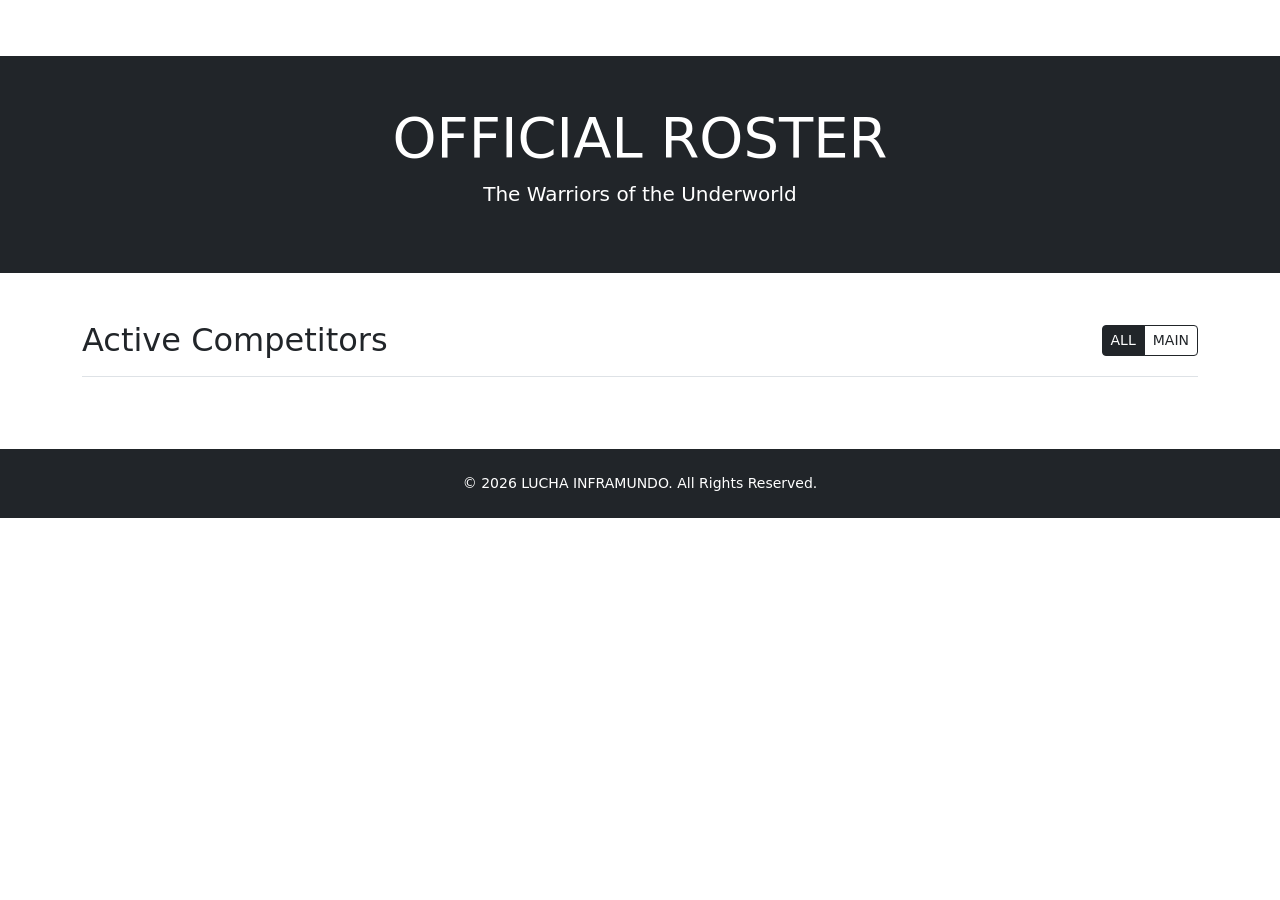
==== index.html @ c6308e49 "Create index.html for GitHub Pages" ====
<!DOCTYPE html>
<html lang="en">
<head>
    <meta charset="UTF-8">
    <meta name="viewport" content="width=device-width, initial-scale=1.0">
    <title>LUCHA INFRAMUNDO | Professional Wrestling</title>
    <link href="https://cdn.jsdelivr.net/npm/bootstrap@5.3.0/dist/css/bootstrap.min.css" rel="stylesheet">
    <link rel="stylesheet" href="css/style.css">
    <link rel="preconnect" href="https://fonts.googleapis.com">
    <link rel="preconnect" href="https://fonts.gstatic.com" crossorigin>
    <link href="https://fonts.googleapis.com/css2?family=Inter:wght@400;700;900&display=swap" rel="stylesheet">
</head>
<body>

    <nav class="navbar navbar-expand-lg navbar-dark sticky-top">
        <div class="container">
            <a class="navbar-brand" href="#">LUCHA INFRAMUNDO</a>
            <button class="navbar-toggler" type="button" data-bs-toggle="collapse" data-bs-target="#navbarNav">
                <span class="navbar-toggler-icon"></span>
            </button>
            <div class="collapse navbar-collapse" id="navbarNav">
                <ul class="navbar-nav ms-auto">
                    <li class="nav-item"><a class="nav-link active" href="index.html">Roster</a></li>
                    <li class="nav-item"><a class="nav-link" href="#">Results</a></li>
                    <li class="nav-item"><a class="nav-link" href="#">Championships</a></li>
                </ul>
            </div>
        </div>
    </nav>

    <header class="py-5 text-center text-white bg-dark header-banner">
        <div class="container">
            <h1 class="display-4 fw-black">OFFICIAL ROSTER</h1>
            <p class="lead">The Warriors of the Underworld</p>
        </div>
    </header>

    <main class="container my-5">
        <div class="d-flex justify-content-between align-items-center mb-4 border-bottom pb-3">
            <h2 class="section-title mb-0">Active Competitors</h2>
            <div class="btn-group" role="group">
                <button type="button" class="btn btn-dark btn-sm" onclick="filterRoster('All')">ALL</button>
                <button type="button" class="btn btn-outline-dark btn-sm" onclick="filterRoster('Main Roster')">MAIN</button>
            </div>
        </div>

        <div id="roster-grid" class="row">
            <!-- JavaScript will inject cards here -->
        </div>
    </main>

    <!-- Bio Modal -->
    <div class="modal fade" id="bioModal" tabindex="-1" aria-hidden="true">
        <div class="modal-dialog modal-lg modal-dialog-centered">
            <div class="modal-content rounded-0">
                <div class="modal-header bg-dark text-white rounded-0">
                    <h5 class="modal-title" id="modalNameLabel">ATHLETE PROFILE</h5>
                    <button type="button" class="btn-close btn-close-white" data-bs-dismiss="modal" aria-label="Close"></button>
                </div>
                <div class="modal-body p-0" id="modal-body-container">
                    <!-- JS fills this -->
                </div>
            </div>
        </div>
    </div>

    <footer class="py-4 bg-dark text-white text-center mt-5">
        <p class="small mb-0">&copy; 2026 LUCHA INFRAMUNDO. All Rights Reserved.</p>
    </footer>

    <script src="https://cdn.jsdelivr.net/npm/bootstrap@5.3.0/dist/js/bootstrap.bundle.min.js"></script>
    <script src="js/script.js"></script>
</body>
</html>
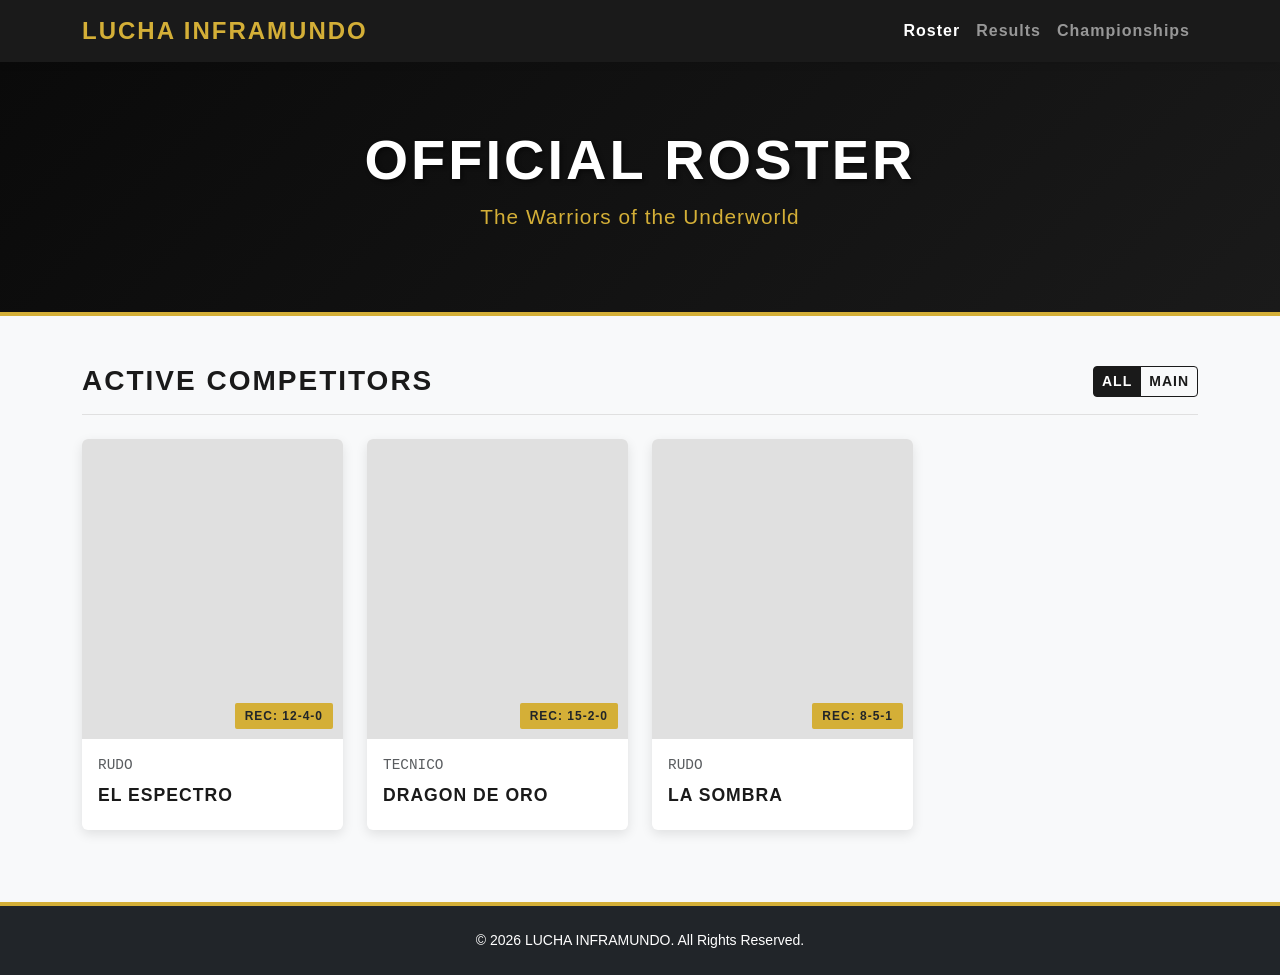
==== commit a6ef7da5: "Fix CSS and JavaScript file path references - Change css/style.css to CSS/style.css (correct upperca" ====
--- a/index.html
+++ b/index.html
@@ -5,7 +5,7 @@
     <meta name="viewport" content="width=device-width, initial-scale=1.0">
     <title>LUCHA INFRAMUNDO | Professional Wrestling</title>
     <link href="https://cdn.jsdelivr.net/npm/bootstrap@5.3.0/dist/css/bootstrap.min.css" rel="stylesheet">
-    <link rel="stylesheet" href="css/style.css">
+    <link rel="stylesheet" href="CSS/style.css">
     <link rel="preconnect" href="https://fonts.googleapis.com">
     <link rel="preconnect" href="https://fonts.gstatic.com" crossorigin>
     <link href="https://fonts.googleapis.com/css2?family=Inter:wght@400;700;900&display=swap" rel="stylesheet">
@@ -69,6 +69,6 @@
     </footer>
 
     <script src="https://cdn.jsdelivr.net/npm/bootstrap@5.3.0/dist/js/bootstrap.bundle.min.js"></script>
-    <script src="js/script.js"></script>
+    <script src="JS/lucha_inframundo_site_js_script.js"></script>
 </body>
 </html>
--- a/CSS/style.css
+++ b/CSS/style.css
@@ -0,0 +1,215 @@
+/* LUCHA INFRAMUNDO - Main Stylesheet */
+
+:root {
+    --primary-color: #1a1a1a;
+    --accent-color: #d4af37;
+    --danger-color: #dc3545;
+    --light-color: #f8f9fa;
+    --text-dark: #212529;
+    --text-muted: #6c757d;
+}
+
+* {
+    font-family: 'Inter', sans-serif;
+}
+
+body {
+    background-color: var(--light-color);
+    color: var(--text-dark);
+}
+
+/* Navigation */
+.navbar {
+    background-color: var(--primary-color) !important;
+    box-shadow: 0 2px 8px rgba(0, 0, 0, 0.1);
+}
+
+.navbar-brand {
+    font-weight: 900;
+    font-size: 1.5rem;
+    letter-spacing: 2px;
+    color: var(--accent-color) !important;
+}
+
+.nav-link {
+    letter-spacing: 1px;
+    font-weight: 700;
+    transition: color 0.3s ease;
+}
+
+.nav-link:hover {
+    color: var(--accent-color) !important;
+}
+
+/* Header Banner */
+.header-banner {
+    background: linear-gradient(135deg, #0a0a0a 0%, #1a1a1a 100%);
+    border-bottom: 4px solid var(--accent-color);
+    padding: 4rem 0 !important;
+}
+
+.header-banner h1 {
+    letter-spacing: 3px;
+    text-shadow: 2px 2px 4px rgba(0, 0, 0, 0.5);
+    font-weight: 900;
+}
+
+.header-banner .lead {
+    font-size: 1.3rem;
+    letter-spacing: 1px;
+    color: var(--accent-color);
+}
+
+/* Section Title */
+.section-title {
+    font-weight: 900;
+    font-size: 1.75rem;
+    letter-spacing: 2px;
+    text-transform: uppercase;
+    color: var(--primary-color);
+}
+
+/* Wrestler Cards */
+.wrestler-card {
+    border: none;
+    box-shadow: 0 4px 12px rgba(0, 0, 0, 0.1);
+    transition: all 0.3s ease;
+    cursor: pointer;
+    overflow: hidden;
+}
+
+.wrestler-card:hover {
+    transform: translateY(-8px);
+    box-shadow: 0 12px 24px rgba(0, 0, 0, 0.2);
+}
+
+.card-img-container {
+    position: relative;
+    overflow: hidden;
+    background-color: #e0e0e0;
+    height: 300px;
+}
+
+.card-img-container img {
+    width: 100%;
+    height: 100%;
+    object-fit: cover;
+    transition: transform 0.3s ease;
+}
+
+.wrestler-card:hover .card-img-container img {
+    transform: scale(1.05);
+}
+
+.record-badge {
+    position: absolute;
+    bottom: 10px;
+    right: 10px;
+    background-color: var(--accent-color);
+    color: var(--text-dark);
+    padding: 4px 10px;
+    font-weight: 700;
+    font-size: 0.75rem;
+    letter-spacing: 1px;
+    border-radius: 2px;
+}
+
+.card-title {
+    font-weight: 900;
+    font-size: 1.1rem;
+    letter-spacing: 1px;
+    text-transform: uppercase;
+    color: var(--primary-color);
+    margin-top: 0.5rem;
+}
+
+/* Buttons */
+.btn-dark {
+    background-color: var(--primary-color);
+    border-color: var(--primary-color);
+    font-weight: 700;
+    letter-spacing: 1px;
+}
+
+.btn-dark:hover {
+    background-color: var(--accent-color);
+    border-color: var(--accent-color);
+    color: var(--text-dark);
+}
+
+.btn-outline-dark {
+    border-color: var(--primary-color);
+    color: var(--primary-color);
+    font-weight: 700;
+    letter-spacing: 1px;
+}
+
+.btn-outline-dark:hover {
+    background-color: var(--accent-color);
+    border-color: var(--accent-color);
+    color: var(--text-dark);
+}
+
+/* Modal */
+.modal-content {
+    border: none;
+}
+
+.modal-header {
+    border-bottom: 2px solid var(--accent-color);
+}
+
+.modal-title {
+    font-weight: 900;
+    letter-spacing: 2px;
+}
+
+.modal-profile-img {
+    width: 100%;
+    height: 400px;
+    object-fit: cover;
+}
+
+.badge.bg-gold {
+    background-color: var(--accent-color) !important;
+}
+
+/* Footer */
+footer {
+    background-color: var(--primary-color);
+    border-top: 4px solid var(--accent-color);
+    margin-top: auto;
+}
+
+/* Responsive */
+@media (max-width: 768px) {
+    .header-banner h1 {
+        font-size: 2rem;
+    }
+
+    .section-title {
+        font-size: 1.5rem;
+    }
+
+    .card-img-container {
+        height: 250px;
+    }
+
+    .modal-profile-img {
+        height: 300px;
+    }
+}
+
+/* Text utilities */
+.text-danger {
+    color: var(--danger-color) !important;
+}
+
+.border-bottom {
+    border-color: #e0e0e0 !important;
+}
+
+.font-monospace {
+    font-family: 'Courier New', monospace;
+    font-size: 0.9rem;
+}
